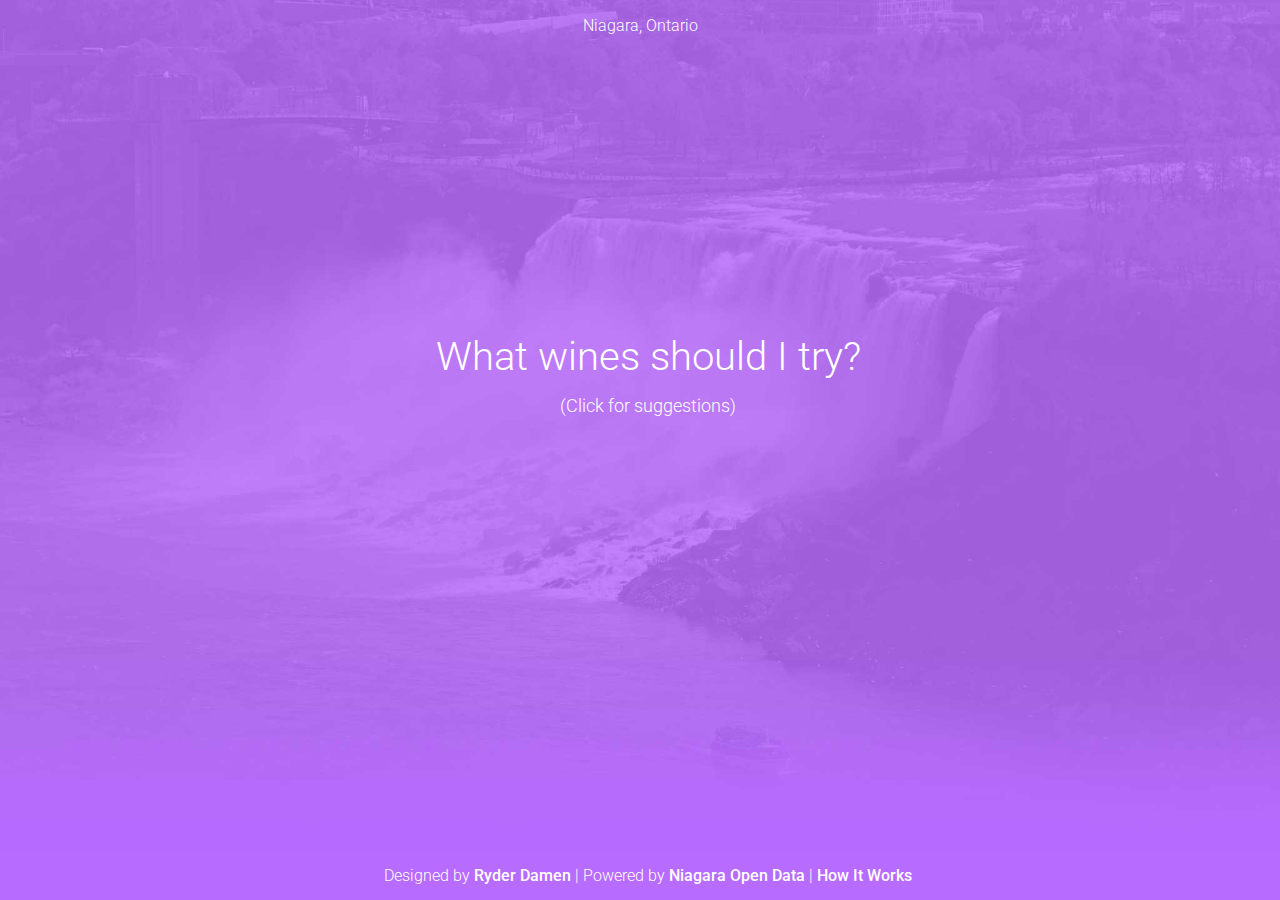
==== src/index.html @ 718fba48 "new architecture and container" ====
<!doctype html>
<html lang="en">
<head>
  <meta charset="utf-8">
  <title>Niagara Local Wineries</title>
  <meta name="description" content="A recommendation app for wineries in the Niagara Region">
  <meta name="author" content="Ryder Damen">
  <meta property='og:image' content='/facebook.png' />
  <link rel="stylesheet" href="/style.css">
  <style>
    body {
      background-image: url('/bg.jpg');
      background-repeat: no-repeat;
      background-size: cover;
      background-position: center top;
    }
  </style>
</head>
<body>
  <div class="header">
    <p>Niagara, Ontario</p>
  </div>
  <a href='wineries' id="mainlink">
    <div class="outer">
      <div class="middle">
        <div class="inner">
          <h1>What wines should I try?</h1>
          <h2>(Click for suggestions)</h2>
        </div>
      </div>
    </div>
  </a>
  <div class="footer">
    <div class="footerinner">
      <p>Designed by <a href='https://ryderdamen.com'>Ryder Damen</a> | Powered by <a
          href='https://niagaraopendata.ca'>Niagara Open Data</a> | <a
          href='https://www.behance.net/gallery/49669467/WineNiagara-Open-Data-Day-2017'>How It Works</a>
      </p>
    </div>
  </div>
</body>
</html>
---- style.css ----
/*
Designed by Ryder Damen
Niagara Open Data Day 2017
ryderdamen.com
*/

@import url('https://fonts.googleapis.com/css?family=Roboto:300,400,500');


html {
	overflow: hidden;
	    animation: fadein 2s;
    -moz-animation: fadein 2s; /* Firefox */
    -webkit-animation: fadein 2s; /* Safari and Chrome */
    -o-animation: fadein 2s; /* Opera */
}

body {
	background-color: #B86BFF;
	color: #fff;
	font-family: 'Roboto', sans-serif;
	font-weight: 300;
	text-align: center;	
}

p {
		font-weight: 300;
		font-size: 16px;
}

a {
	color: #fff;
	text-decoration: none;
	font-weight: 500;	
}

a:hover {
	text-decoration: underline;
}

b {
		font-weight: 500;	
}

h1 {
		font-weight: 300;	
		font-size: 40px;
		margin-bottom: 0px;
		padding-bottom: 0px;
		
	
}

h2 {
		font-weight: 300;
		font-size: 18px;	
}

h3 {
	font-weight: 300;	
}

.header {
z-index: 10;
}

.headerinner {
	
}

.content {
	
}



.outer {
    display: table;
    position: absolute;
    height: 80%;
	width: 100%;
}

.middle {
    display: table-cell;
    vertical-align: middle;
}

.inner {
    margin-left: auto;
    margin-right: auto; 
    width: /*whatever width you want*/;
    margin-bottom: 100px;
}



.footer {
	bottom: 0;
	height: 50px;
	width: 100%;
	background-color: transparent;
	position: absolute;
	text-align: center;
}



#checkagain {
	border-width: 1px;
	border-color: #fff;
	border-style: solid;
	padding: 10px;
	width: 250px;
	    margin-left: auto;
    margin-right: auto;
    font-weight: 300; 
}

#checkagain:hover {
	border-width: 1px;
	border-color: #fff;
	border-style: solid;
	padding: 10px;
	background-color: white;
	color: #B86BFF;
	text-decoration: none;
}


#mainbutton {
	border-width: 1px;
	border-color: #fff;
	border-style: solid;
	padding: 10px;
	width: 500px;
	    margin-left: auto;
    margin-right: auto;
    font-weight: 300; 
}

#mainbutton:hover {
	border-width: 1px;
	border-color: #fff;
	border-style: solid;
	padding: 10px;
	background-color: white;
	color: #B86BFF;
}

#mainlink {
	text-decoration: none;
}

.map {
	z-index: -100;
	width: 110%;
	height: 110%;
	position: fixed;
	top: -5%;
	left: -5%;
	-webkit-filter: grayscale(100%) opacity(.2); /* Safari 6.0 - 9.0 */
    filter: grayscale(100%) opacity(.2);


}

.mapcover {
	width: 110%;
	height: 110%;
	position: absolute;
	background-color: transparent;
		top: -5%;
	left: -5%;
	z-index: -5;

}


@keyframes fadein {
    from {
        opacity:0;
    }
    to {
        opacity:1;
    }
}
@-moz-keyframes fadein { /* Firefox */
    from {
        opacity:0;
    }
    to {
        opacity:1;
    }
}
@-webkit-keyframes fadein { /* Safari and Chrome */
    from {
        opacity:0;
    }
    to {
        opacity:1;
    }
}
@-o-keyframes fadein { /* Opera */
    from {
        opacity:0;
    }
    to {
        opacity: 1;
    }
}
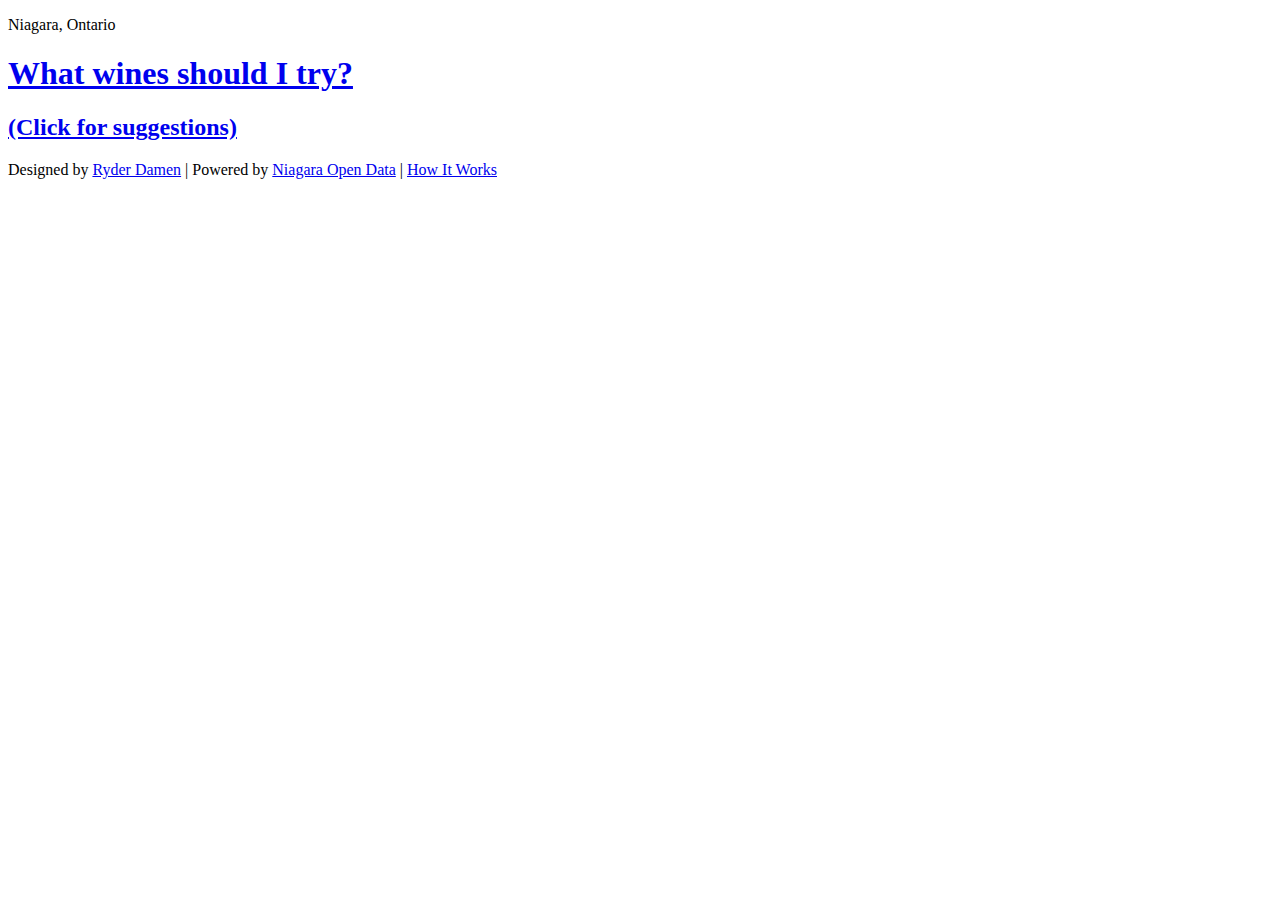
==== commit 2aae99fb: "Merge pull request #1 from ryderdamen/container" ====
--- a/src/index.html
+++ b/src/index.html
@@ -5,11 +5,11 @@
   <title>Niagara Local Wineries</title>
   <meta name="description" content="A recommendation app for wineries in the Niagara Region">
   <meta name="author" content="Ryder Damen">
-  <meta property='og:image' content='/facebook.png' />
-  <link rel="stylesheet" href="/style.css">
+  <meta property='og:image' content='/assets/img/facebook.png' />
+  <link rel="stylesheet" href="/assets/css/style.css">
   <style>
     body {
-      background-image: url('/bg.jpg');
+      background-image: url('/assets/img/bg.jpg');
       background-repeat: no-repeat;
       background-size: cover;
       background-position: center top;
